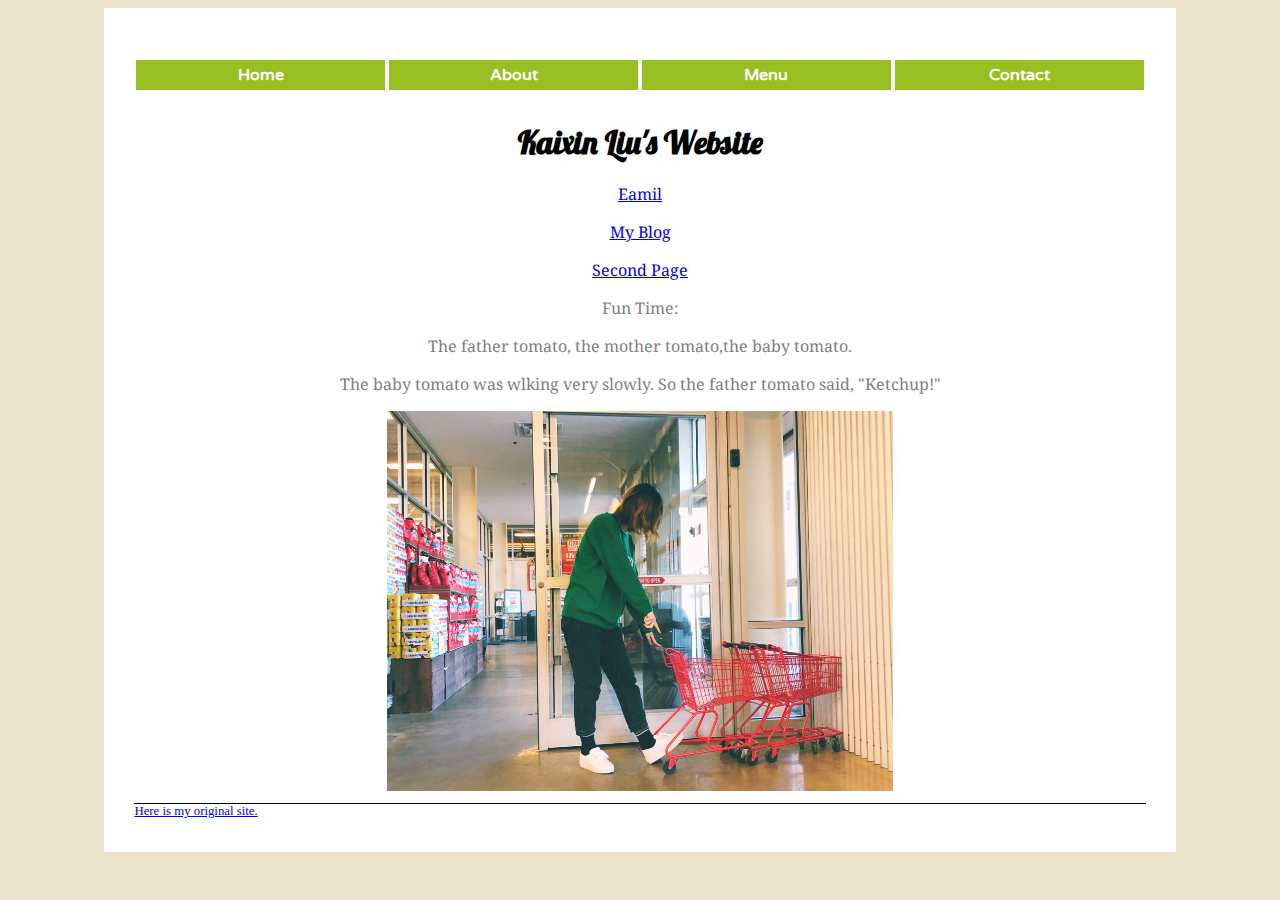
==== index.html @ 945ac0bf "item" ====
<!DOCTYPE html PUBLIC "-//W3C//DTD XHTML 1.0 Transitional//EN"
   "http://www.w3.org/TR/xhtml1/DTD/xhtml1-transitional.dtd">

<html xmlns="http://www.w3.org/1999/xhtml">

<head>
	<title>	Kaixin's Website </title>
	<meta http-equiv="content-type"
		content="text/html;charset=utf-8" />
    <link href="https://fonts.googleapis.com/css?family=Lobster" rel="stylesheet"/>
<link href="https://fonts.googleapis.com/css?family=Varela+Round" rel="stylesheet"/>
<link href="https://fonts.googleapis.com/css?family=Noto+Serif:400,700" rel="stylesheet"/>
    <link rel="stylesheet" type="text/css" href="style.css"/>
	<link rel="stylesheet" type="text/css" href="flexbox.css"/>
</head>


<body>
<div id="container">
  <div id="header">
  <div id="nav">

      <div class="container">
        <div class="item-1 item"><a href="index.html">Home</a></div>
        <div class="item-2 item"><a href="#">About</a></div>
        <div class="item-3 item"><a href="#">Menu</a></div>
        <div class="item-4 item"><a href="#">Contact</a></div>
      </div>

  </div>
  </div>
  <div id="center">

    <h1>Kaixin Liu's Website</h1>
<p> <a target="_blank" href="mailto:kl5mb@mail.missouri.edu"> Eamil </a></p>
<p><a target="_blank" href="https://kaixinliublog.wordpress.com"> My Blog </a></p>
<p><a target="_blank" href="secondpage.html"> Second Page  </a></p>


   <p> Fun Time:</p>
     <p>The father tomato, the mother tomato,the baby tomato.</p>
  <p>The baby tomato was wlking very slowly. So the father tomato said, "Ketchup!"</p>
  <a href="mailto:kl5mb@mail.missouri.edu"><img src="lkx.jpg" alt="Kaixin Liu and super small cart" width="300px"/> </a>
</div>
<p id="footer"> <a target="_blank" href="oldindex.html"> Here is my original site.</a></p>
</div>


</body>

</html>
---- style.css ----
p{
  color:grey;
font-family: 'Noto Serif', serif;
}

h1{
font-family: 'Lobster', cursive;
}

body{
  background-color: #ebe3ce;
}

#header{
  width:100%;
}

#container{
  background-color:#ffffff;
  width:80%;
  margin:0 auto;
  padding:20px 30px;
}

img{
  width:50%;
  border:0;
}

.container{
  padding:0;
}

.item {
  list-style: none;
  text-align: center;
  width: 95%;
  padding:5px;
  background-color: #98bf21;
  margin:5 auto;
  border:2px solid #ffffff;
}

#nav {
  padding:0px;
}

.item a:link, .item a:visited{
  color:#ffffff;
  font-weight: bold;
  text-decoration:none;
  font-family: 'Varela Round', sans-serif;
  padding:4px;
}


.item:hover, .item:active{
  background-color: #7a991a;
}

.caption{
  color:black;
  font-family:'Open Sans', sans-serif;
  font-size:0.8em;
  font-weight:bold;
  margin-top:0;
  text-align:center;
}

#footer{
  color:black;
  font-family: 'Nanum Myeongjo', serif;
  font-size:0.8em;
  border-top:1px solid black;
}

#center{
text-align: center;
}

#nav{
  padding:0;
  margin-top: 30px;
  margin-bottom: 30px;
}
---- flexbox.css ----
.container {
	display: flex;
	flex-direction: column;
}

@media (min-width:599px){

.container{
		flex-direction: row;
		justify-content: center;
	}
}

.item {
	flex:1 100%;
}
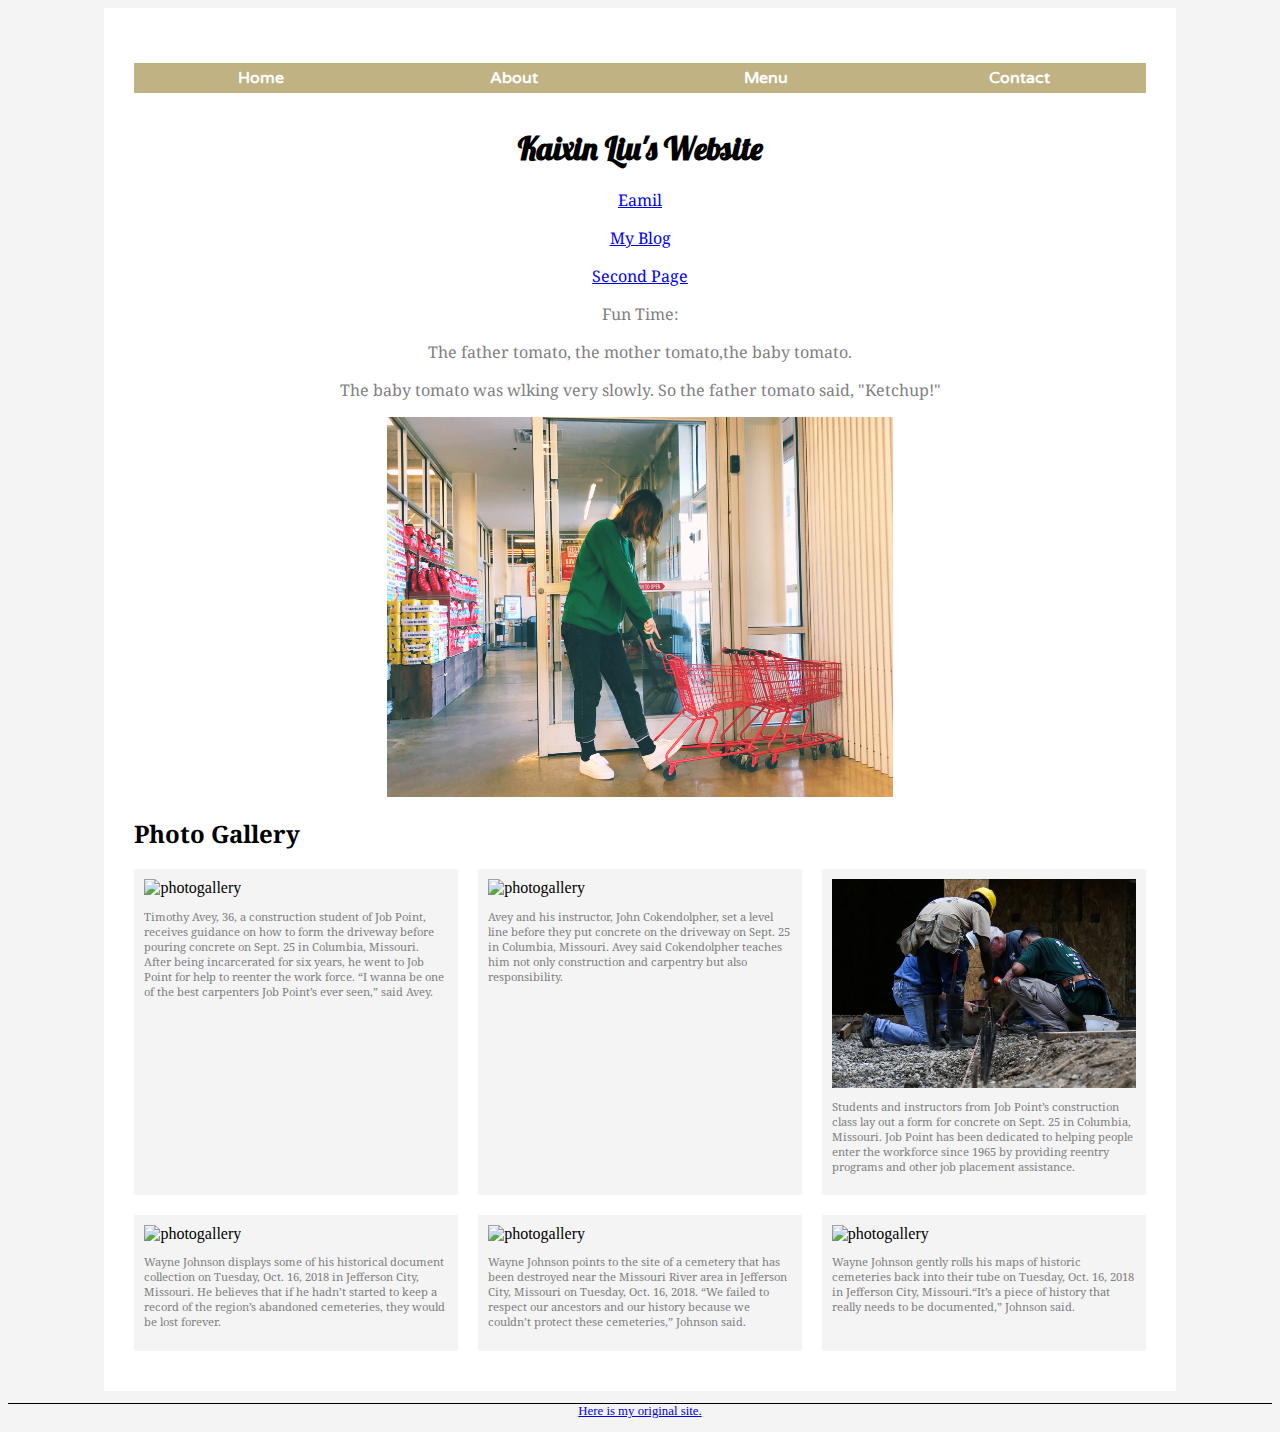
==== commit a1c8a153: "grid" ====
--- a/index.html
+++ b/index.html
@@ -12,6 +12,7 @@
 <link href="https://fonts.googleapis.com/css?family=Noto+Serif:400,700" rel="stylesheet"/>
     <link rel="stylesheet" type="text/css" href="style.css"/>
 	<link rel="stylesheet" type="text/css" href="flexbox.css"/>
+  <link rel="stylesheet" type="text/css" href="grid.css"/>
 </head>
 
 
@@ -42,8 +43,40 @@
   <p>The baby tomato was wlking very slowly. So the father tomato said, "Ketchup!"</p>
   <a href="mailto:kl5mb@mail.missouri.edu"><img src="lkx.jpg" alt="Kaixin Liu and super small cart" width="300px"/> </a>
 </div>
+<h2> Photo Gallery </h2>
+<ul class="cards">
+    <li>
+        <img src="gallery/5a.jpg" alt="photogallery" width="50px"/>
+        <p>Timothy Avey, 36, a construction student of Job Point, receives guidance on how to form the driveway before pouring concrete on Sept. 25 in Columbia, Missouri. After being incarcerated for six years, he went to Job Point for help to reenter the work force. “I wanna be one of the best carpenters Job Point’s ever seen,” said Avey.</p>
+    </li>
+    <li>
+<img src="gallery/Detail.jpg" alt="photogallery" width="200px"/>
+       <p>Avey and his instructor, John Cokendolpher, set a level line before they put concrete on the driveway on Sept. 25 in Columbia, Missouri. Avey said Cokendolpher teaches him not only construction and carpentry but also responsibility.</p>
+    </li>
+
+     <li>
+        <img src="gallery/3.jpg" alt="photogallery" width="200px"/>
+        <p>Students and instructors from Job Point’s construction class lay out a form for concrete on Sept. 25 in Columbia, Missouri. Job Point has been dedicated to helping people enter the workforce since 1965 by providing reentry programs and other job placement assistance.</p>
+    </li>
+    <li>
+      <img src="gallery/Cemetery1018_Photo1.jpg" alt="photogallery" width="200px"/>
+        <p>Wayne Johnson displays some of his historical document collection on Tuesday, Oct. 16, 2018 in Jefferson City, Missouri. He believes that if he hadn’t started to keep a record of the region’s abandoned cemeteries, they would be lost forever.
+</p>
+    </li>
+
+    <li>
+        <img src="gallery/Cemetery1018_Photo2.jpg" alt="photogallery" width="200px"/>
+        <p>Wayne Johnson points to the site of a cemetery that has been destroyed near the Missouri River area in Jefferson City, Missouri on Tuesday, Oct. 16, 2018. “We failed to respect our ancestors and our history because we couldn’t protect these cemeteries,” Johnson said.
+</p>
+    </li>
+    <li>
+        <img src="gallery/Cemetery1018_Photo3.jpg" alt="photogallery" width="200px"/>
+        <p>Wayne Johnson gently rolls his maps of historic cemeteries back into their tube on Tuesday, Oct. 16, 2018 in Jefferson City, Missouri.“It’s a piece of history that really needs to be documented,” Johnson said.
+</p>
+    </li>
+</div>
 <p id="footer"> <a target="_blank" href="oldindex.html"> Here is my original site.</a></p>
-</div>
+
 
 
 </body>
--- a/style.css
+++ b/style.css
@@ -8,7 +8,7 @@
 }
 
 body{
-  background-color: #ebe3ce;
+  background-color: #f4f4f4;
 }
 
 #header{
@@ -25,6 +25,7 @@
 img{
   width:50%;
   border:0;
+  margin-bottom: 20px<link rel="stylesheet" type="text/css" href="flexbox.css"/>
 }
 
 .container{
@@ -36,9 +37,9 @@
   text-align: center;
   width: 95%;
   padding:5px;
-  background-color: #98bf21;
-  margin:5 auto;
-  border:2px solid #ffffff;
+  background-color: #c0b283;
+  margin:5px auto;
+
 }
 
 #nav {
@@ -55,7 +56,7 @@
 
 
 .item:hover, .item:active{
-  background-color: #7a991a;
+  background-color: #c0b3a0;
 }
 
 .caption{
@@ -72,6 +73,7 @@
   font-family: 'Nanum Myeongjo', serif;
   font-size:0.8em;
   border-top:1px solid black;
+  text-align: center;
 }
 
 #center{
@@ -83,3 +85,14 @@
   margin-top: 30px;
   margin-bottom: 30px;
 }
+
+h2 {
+  font-family: 'Noto Serif', serif;
+}
+.cards img{
+  width: 100%;
+}
+
+.cards p{
+  font-size: 0.7em;
+}
--- a/flexbox.css
+++ b/flexbox.css
@@ -3,7 +3,7 @@
 	flex-direction: column;
 }
 
-@media (min-width:599px){
+@media (min-width:666px){
 
 .container{
 		flex-direction: row;
--- a/grid.css
+++ b/grid.css
@@ -0,0 +1,38 @@
+.cards {
+    margin: 0 -10px;
+    padding: 0;
+    list-style: none;
+    display: grid;
+    grid-template-columns: 1fr 1fr 1fr;
+}
+
+.cards li {
+    background-color: #f4f4f4;
+    margin: 0 10px 20px 10px;
+    padding: 10px;
+
+}
+
+@media screen and (min-width: 150px) {
+	.cards {
+    display: grid;
+    grid-template-columns: 1fr;
+		justify-content: center;
+	}
+}
+
+@media screen and (min-width: 800px) {
+	.cards {
+    display: grid;
+    grid-template-columns: 1fr 1fr;
+		justify-content: center;
+	}
+}
+
+@media screen and (min-width: 1000px) {
+	.cards {
+    display: grid;
+    grid-template-columns: 1fr 1fr 1fr;
+		justify-content: center;
+	}
+}
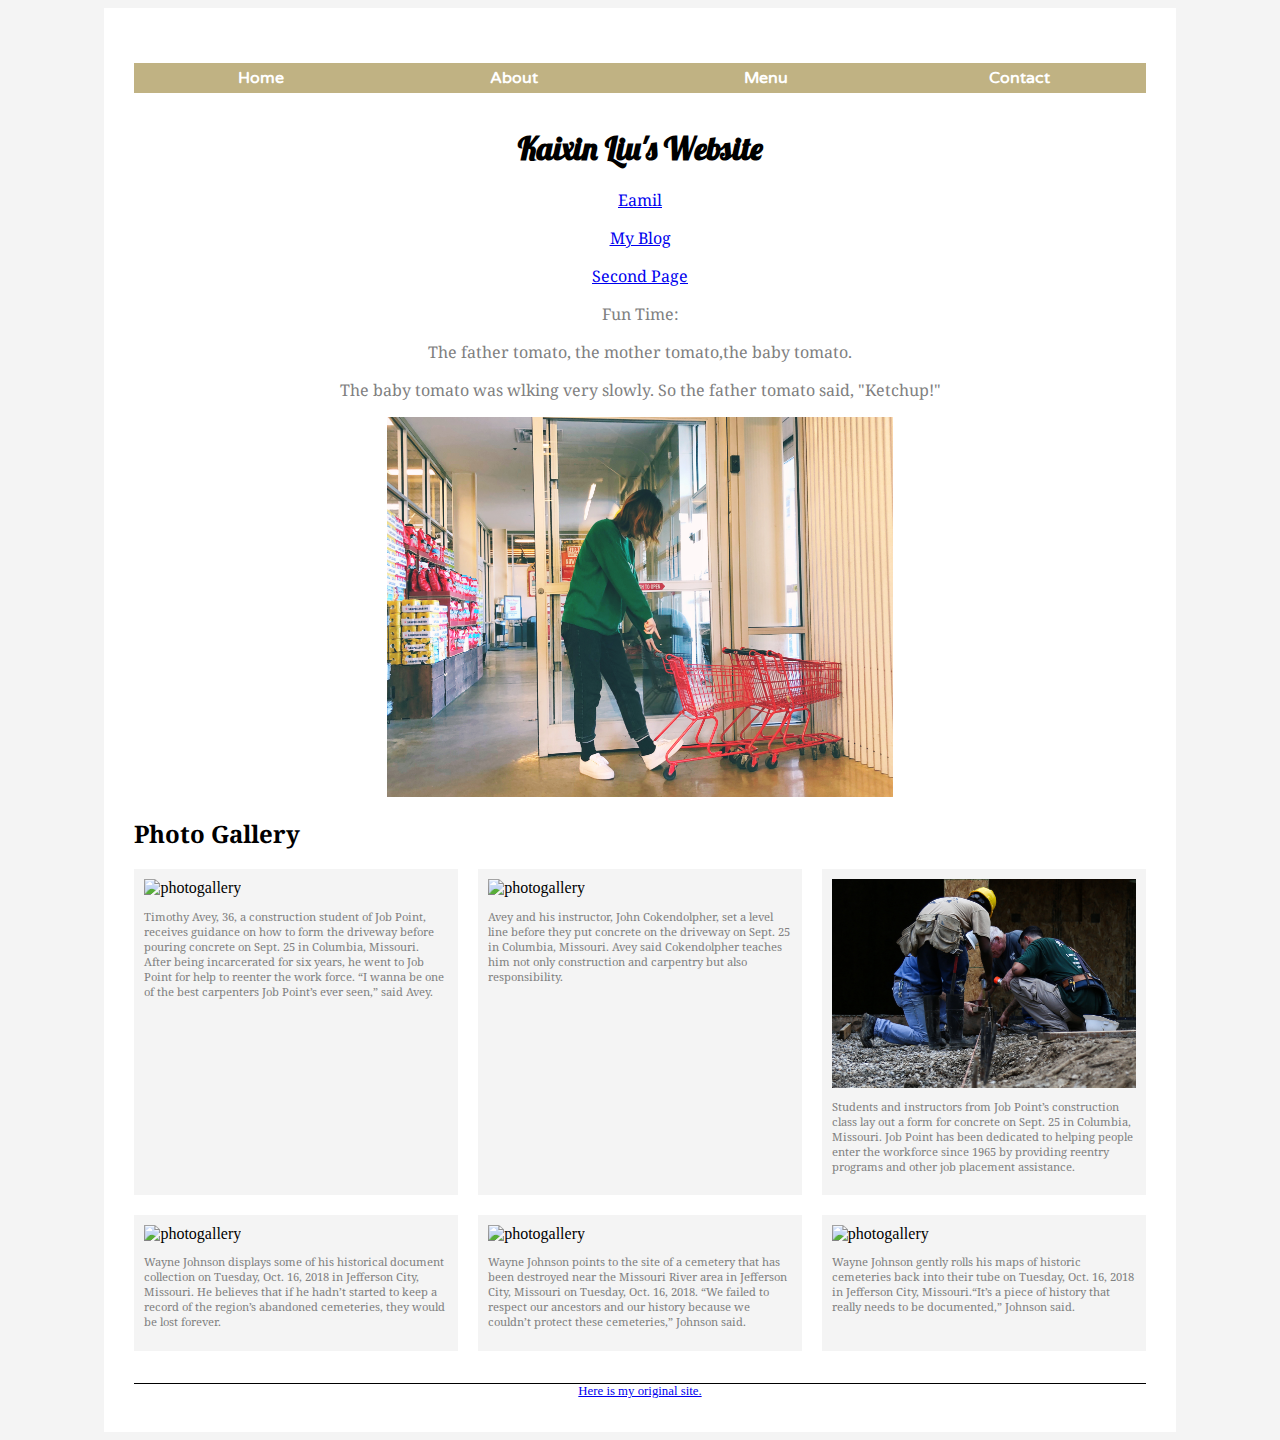
==== commit 915c8d5b: "ul" ====
--- a/index.html
+++ b/index.html
@@ -74,9 +74,11 @@
         <p>Wayne Johnson gently rolls his maps of historic cemeteries back into their tube on Tuesday, Oct. 16, 2018 in Jefferson City, Missouri.“It’s a piece of history that really needs to be documented,” Johnson said.
 </p>
     </li>
-</div>
+  </ul>
+
 <p id="footer"> <a target="_blank" href="oldindex.html"> Here is my original site.</a></p>
 
+</div>
 
 
 </body>
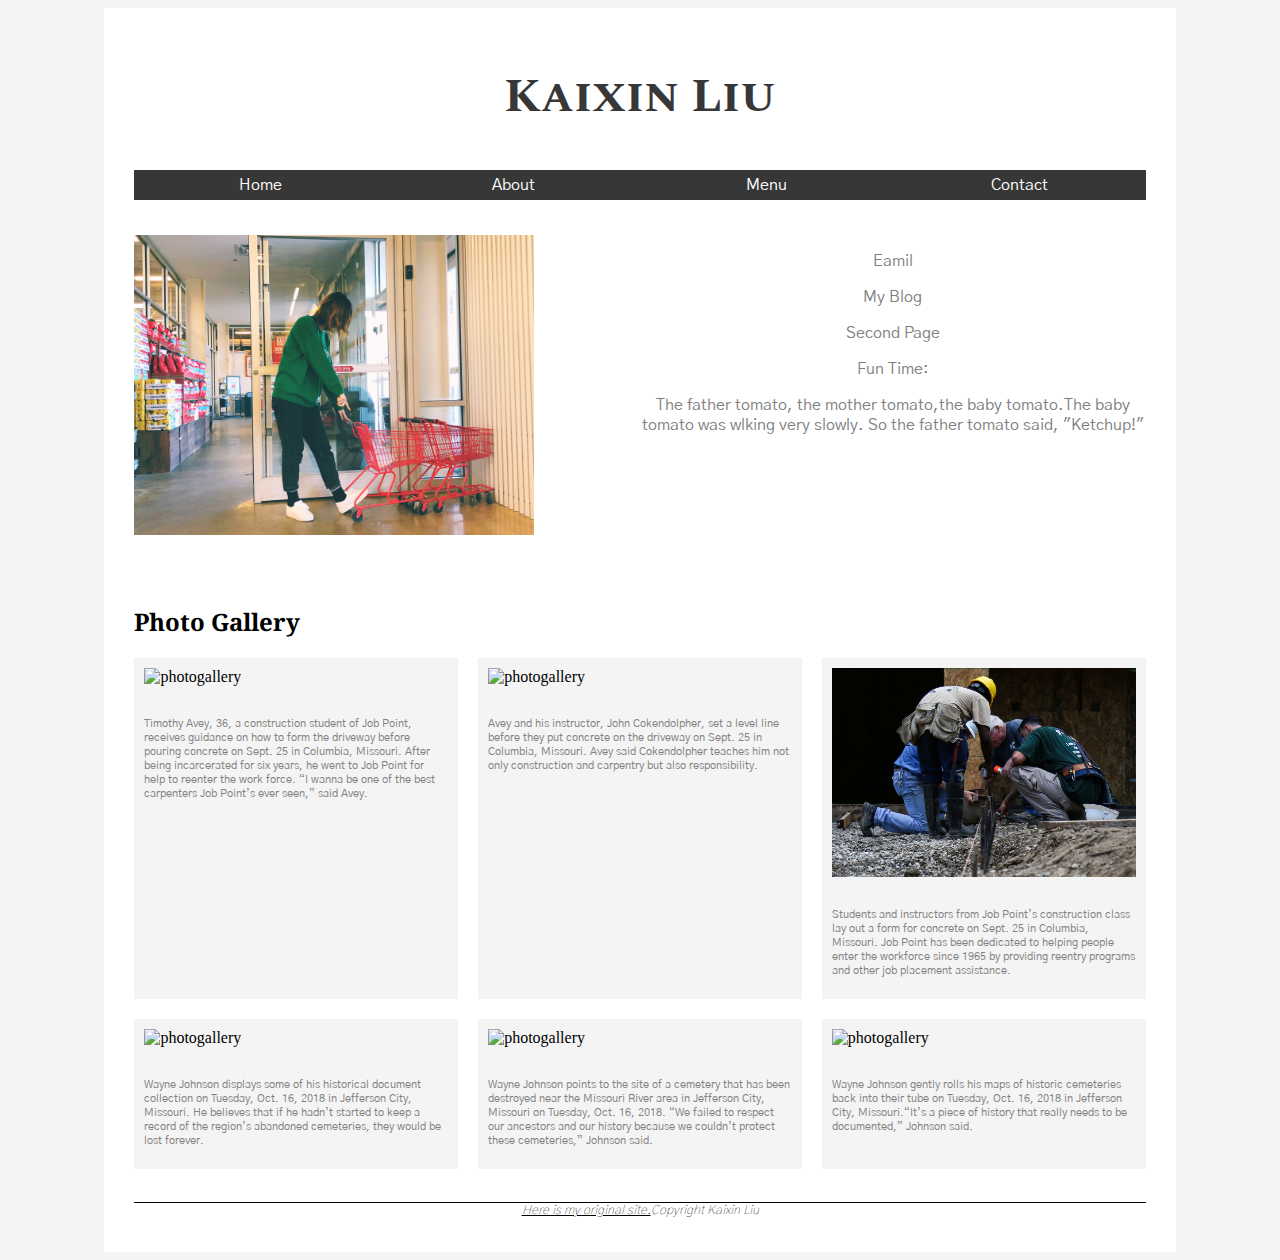
==== commit 5df52d08: "newversion" ====
--- a/index.html
+++ b/index.html
@@ -10,6 +10,7 @@
     <link href="https://fonts.googleapis.com/css?family=Lobster" rel="stylesheet"/>
 <link href="https://fonts.googleapis.com/css?family=Varela+Round" rel="stylesheet"/>
 <link href="https://fonts.googleapis.com/css?family=Noto+Serif:400,700" rel="stylesheet"/>
+<link href="https://fonts.googleapis.com/css?family=Gothic+A1|Nanum+Gothic|Spectral+SC" rel="stylesheet">
     <link rel="stylesheet" type="text/css" href="style.css"/>
 	<link rel="stylesheet" type="text/css" href="flexbox.css"/>
   <link rel="stylesheet" type="text/css" href="grid.css"/>
@@ -19,6 +20,7 @@
 <body>
 <div id="container">
   <div id="header">
+    <h1>Kaixin Liu</h1>
   <div id="nav">
 
       <div class="container">
@@ -31,16 +33,15 @@
   </div>
   </div>
   <div id="center">
-
-    <h1>Kaixin Liu's Website</h1>
+<section class="joke">
 <p> <a target="_blank" href="mailto:kl5mb@mail.missouri.edu"> Eamil </a></p>
 <p><a target="_blank" href="https://kaixinliublog.wordpress.com"> My Blog </a></p>
 <p><a target="_blank" href="secondpage.html"> Second Page  </a></p>
 
 
    <p> Fun Time:</p>
-     <p>The father tomato, the mother tomato,the baby tomato.</p>
-  <p>The baby tomato was wlking very slowly. So the father tomato said, "Ketchup!"</p>
+     <p>The father tomato, the mother tomato,the baby tomato.The baby tomato was wlking very slowly. So the father tomato said, "Ketchup!"</p>
+</section>
   <a href="mailto:kl5mb@mail.missouri.edu"><img src="lkx.jpg" alt="Kaixin Liu and super small cart" width="300px"/> </a>
 </div>
 <h2> Photo Gallery </h2>
@@ -76,7 +77,7 @@
     </li>
   </ul>
 
-<p id="footer"> <a target="_blank" href="oldindex.html"> Here is my original site.</a></p>
+<p id="footer"> <a target="_blank" href="oldindex.html"> Here is my original site.</a>Copyright Kaixin Liu</p>
 
 </div>
 
--- a/style.css
+++ b/style.css
@@ -1,10 +1,13 @@
 p{
   color:grey;
-font-family: 'Noto Serif', serif;
+font-family: 'Gothic A1', sans-serif;
 }
 
 h1{
-font-family: 'Lobster', cursive;
+font-family: 'Spectral SC', serif;
+font-size: 3em;
+text-align: center;
+color: #373737;
 }
 
 body{
@@ -25,8 +28,7 @@
 img{
   width:50%;
   border:0;
-  margin-bottom: 20px<link rel="stylesheet" type="text/css" href="flexbox.css"/>
-}
+  margin-bottom: 20px;}
 
 .container{
   padding:0;
@@ -37,7 +39,7 @@
   text-align: center;
   width: 95%;
   padding:5px;
-  background-color: #c0b283;
+  background-color: #373737;
   margin:5px auto;
 
 }
@@ -48,15 +50,15 @@
 
 .item a:link, .item a:visited{
   color:#ffffff;
-  font-weight: bold;
+
   text-decoration:none;
-  font-family: 'Varela Round', sans-serif;
+  font-family: 'Gothic A1', sans-serif;
   padding:4px;
 }
 
 
 .item:hover, .item:active{
-  background-color: #c0b3a0;
+  background-color: #c0b283;
 }
 
 .caption{
@@ -70,10 +72,12 @@
 
 #footer{
   color:black;
-  font-family: 'Nanum Myeongjo', serif;
+  font-family: 'Gothic A1', sans-serif;
   font-size:0.8em;
   border-top:1px solid black;
   text-align: center;
+  font-weight: lighter;
+  font-style: italic;
 }
 
 #center{
@@ -96,3 +100,16 @@
 .cards p{
   font-size: 0.7em;
 }
+
+#center a:link, #center a:visited{
+  color:gray;
+  text-decoration:none;
+  font-family: 'Gothic A1', sans-serif;
+  padding:4px;
+}
+
+#footer a:link, #footer a:visited{
+  color:black;
+  font-style: italic;
+  font-weight: lighter;
+}
--- a/grid.css
+++ b/grid.css
@@ -19,6 +19,13 @@
     grid-template-columns: 1fr;
 		justify-content: center;
 	}
+#center {
+  display:block;
+  height: 400px;
+}
+#center img{
+  width: 40%;
+}
 }
 
 @media screen and (min-width: 800px) {
@@ -27,12 +34,37 @@
     grid-template-columns: 1fr 1fr;
 		justify-content: center;
 	}
+
+  #center{
+    display:block;
+    height:290px;
+  }
+  #center img{
+    float:left;
+    width:300px;
+  }
+
+  .joke{
+    width:50%;
+    float:right;
+  }
 }
 
-@media screen and (min-width: 1000px) {
+
+@media screen and (min-width: 1100px) {
 	.cards {
     display: grid;
     grid-template-columns: 1fr 1fr 1fr;
 		justify-content: center;
 	}
+
+  #center{
+    display:block;
+    height:350px;
+  }
+  #center img{
+    float:left;
+    width: 400px;
+
+  }
 }
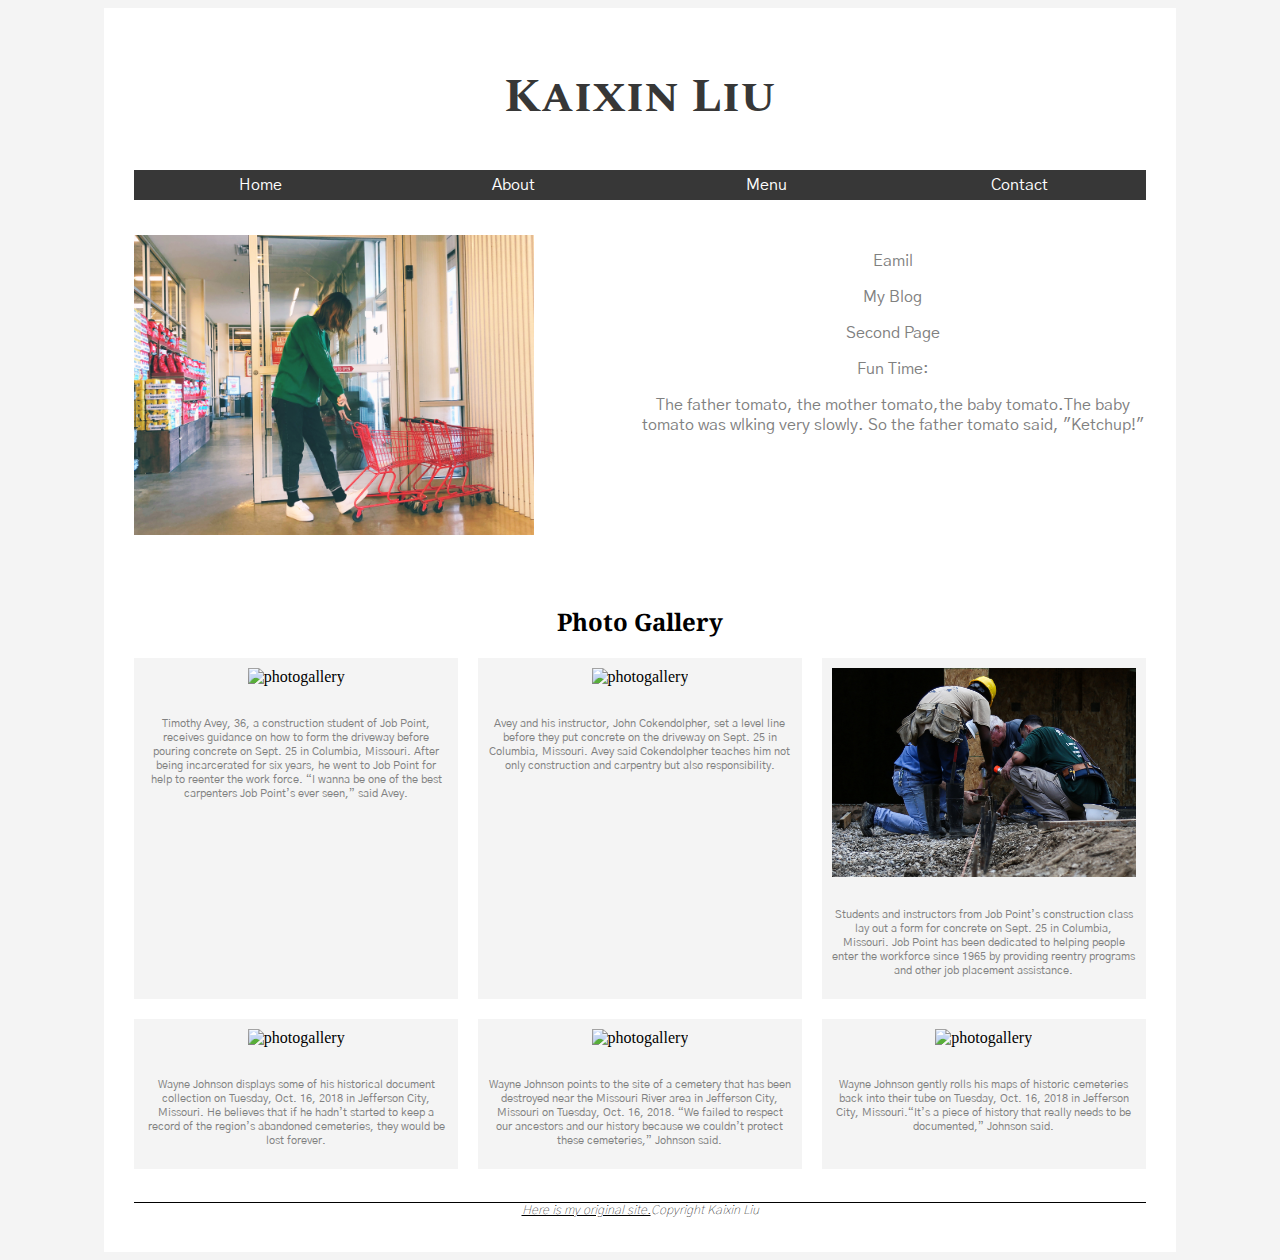
==== commit 0a46f68c: "java" ====
--- a/index.html
+++ b/index.html
@@ -10,10 +10,12 @@
     <link href="https://fonts.googleapis.com/css?family=Lobster" rel="stylesheet"/>
 <link href="https://fonts.googleapis.com/css?family=Varela+Round" rel="stylesheet"/>
 <link href="https://fonts.googleapis.com/css?family=Noto+Serif:400,700" rel="stylesheet"/>
-<link href="https://fonts.googleapis.com/css?family=Gothic+A1|Nanum+Gothic|Spectral+SC" rel="stylesheet">
+<link href="https://fonts.googleapis.com/css?family=Gothic+A1|Nanum+Gothic|Spectral+SC" rel="stylesheet"/>
     <link rel="stylesheet" type="text/css" href="style.css"/>
 	<link rel="stylesheet" type="text/css" href="flexbox.css"/>
   <link rel="stylesheet" type="text/css" href="grid.css"/>
+  <script src="https://code.jquery.com/jquery-1.12.0.min.js" type="text/javascript"> </script>
+  <script src="menu.js" type="text/javascript"></script>
 </head>
 
 
@@ -21,9 +23,10 @@
 <div id="container">
   <div id="header">
     <h1>Kaixin Liu</h1>
+<a class="menu-trigger" href="#">&#9776;</a>
   <div id="nav">
+      <div class="container">
 
-      <div class="container">
         <div class="item-1 item"><a href="index.html">Home</a></div>
         <div class="item-2 item"><a href="#">About</a></div>
         <div class="item-3 item"><a href="#">Menu</a></div>
@@ -33,15 +36,13 @@
   </div>
   </div>
   <div id="center">
-<section class="joke">
+<div class="joke">
 <p> <a target="_blank" href="mailto:kl5mb@mail.missouri.edu"> Eamil </a></p>
 <p><a target="_blank" href="https://kaixinliublog.wordpress.com"> My Blog </a></p>
 <p><a target="_blank" href="secondpage.html"> Second Page  </a></p>
-
-
-   <p> Fun Time:</p>
+ <p> Fun Time:</p>
      <p>The father tomato, the mother tomato,the baby tomato.The baby tomato was wlking very slowly. So the father tomato said, "Ketchup!"</p>
-</section>
+</div>
   <a href="mailto:kl5mb@mail.missouri.edu"><img src="lkx.jpg" alt="Kaixin Liu and super small cart" width="300px"/> </a>
 </div>
 <h2> Photo Gallery </h2>
--- a/style.css
+++ b/style.css
@@ -18,14 +18,19 @@
   width:100%;
 }
 
+#header a{
+  text-decoration: none;
+}
+
 #container{
   background-color:#ffffff;
   width:80%;
   margin:0 auto;
   padding:20px 30px;
+  text-align: center;
 }
 
-img{
+img {
   width:50%;
   border:0;
   margin-bottom: 20px;}
@@ -113,3 +118,14 @@
   font-style: italic;
   font-weight: lighter;
 }
+#nav .container {
+  display:none;
+}
+@media screen and (min-width:666px){
+  .menu-trigger{
+       display:none;
+     }
+#nav .container{
+  display: flex;
+}
+}
